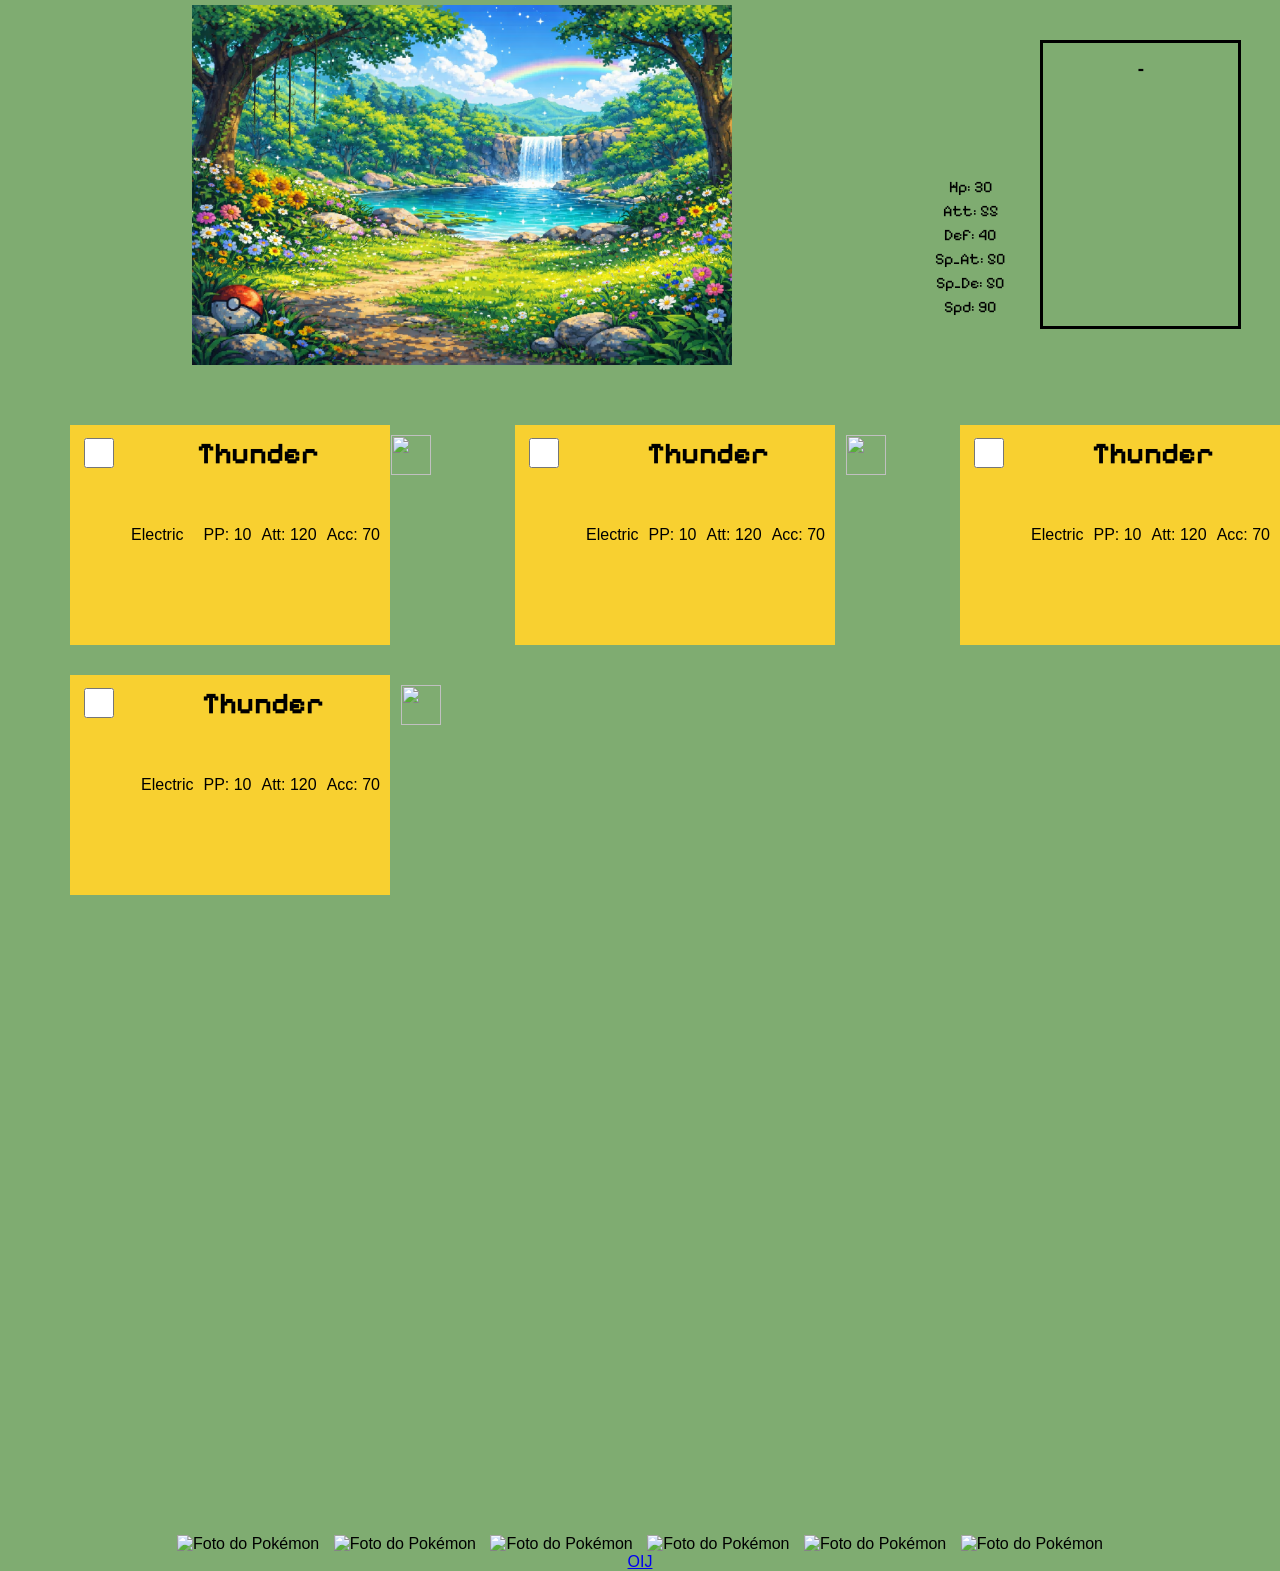
==== golpes.html @ 7b4d9cd7 "Primeiro envio" ====
<!DOCTYPE html>
<html lang="en">
<head>
    <meta charset="UTF-8">
    <meta name="viewport" content="width=device-width, initial-scale=1.0">
    <title>Document</title> 
    <link rel="stylesheet" href="golpes.css">
    <link rel="preconnect" href="https://fonts.googleapis.com">
    <link rel="preconnect" href="https://fonts.gstatic.com" crossorigin>
    <link href="https://fonts.googleapis.com/css2?family=Pixelify+Sans:wght@400..700&display=swap" rel="stylesheet">
    <script src="novo.js" defer></script>
    
</head>
<body>
    <div class="moldura-carta">
        <img id="back" src="ChatGPT Image 6 de jan. de 2026, 23_16_21.png" alt="">
        <img id="main_img" src="https://upload.wikimedia.org/wikipedia/commons/6/6c/Galovolpi.fw.png" alt="">
        <div id="back_div">
            <div class="inf">
                <p class="pokemon">
                    <strong>
                    <span id="pok_id"></span> - 
                    <span id="pok_name"></span>
                    </strong>
                </p>
                <img id="img_info" src="" alt="">
            </div>
            <p class="info">Hp: <span id="hp">30</span><br>Att: <span id="att">55</span><br>Def: <span id="def">40</span><br>Sp_At: <span id="sp_at">50</span><br>Sp_De: <span id="sp_de">50</span><br>Spd: <span id="spd">90</span></p>
        </div>

        <div id="gp_container" class="gp_container">
            
            <div class="golpes">
                <input class="check" type="checkbox">
                <h3>Thunder</h3>
                <img id="dmg_class" class="dmg_class" src="https://img.pokemondb.net/images/icons/move-special.png" alt=""> 
                <div class="info_golpe">
                <span>Electric</span>
                <br> <br> <br>
                <p>PP: 10</p>
                <p>Att: 120</p>
                <p>Acc: 70</p>
                </div>
            </div>            
            <div class="golpes">
                <input class="check" type="checkbox">
                <h3>Thunder</h3>
                <img id="dmg_class" class="dmg_class" src="https://img.pokemondb.net/images/icons/move-special.png" alt=""> 
                <div class="info_golpe">
                <span>Electric</span>
                <p>PP: 10</p>
                <p>Att: 120</p>
                <p>Acc: 70</p>
                </div>
            </div>            
            <div class="golpes">
                <input class="check" type="checkbox">
                <h3>Thunder</h3>
                <img id="dmg_class" class="dmg_class" src="https://img.pokemondb.net/images/icons/move-special.png" alt=""> 
                <div class="info_golpe">
                <span>Electric</span>
                <p>PP: 10</p>
                <p>Att: 120</p>
                <p>Acc: 70</p>
                </div>
            </div>            
            <div class="golpes">
                <input class="check" type="checkbox">
                <h3>Thunder</h3>
                <img id="dmg_class" class="dmg_class" src="https://img.pokemondb.net/images/icons/move-special.png" alt=""> 
                <div class="info_golpe">
                <span>Electric</span>
                <p>PP: 10</p>
                <p>Att: 120</p>
                <p>Acc: 70</p>
                </div>
            </div>

    
        </div>

        <img id="tcg1" class="tcgs" src="https://upload.wikimedia.org/wikipedia/commons/6/6c/Galovolpi.fw.png" alt="Foto do Pokémon">
        <img id="tcg2" class="tcgs" src="https://upload.wikimedia.org/wikipedia/commons/6/6c/Galovolpi.fw.png" alt="Foto do Pokémon">
        <img id="tcg3" class="tcgs" src="https://upload.wikimedia.org/wikipedia/commons/6/6c/Galovolpi.fw.png" alt="Foto do Pokémon">
        <img id="tcg4" class="tcgs" src="https://upload.wikimedia.org/wikipedia/commons/6/6c/Galovolpi.fw.png" alt="Foto do Pokémon">
        <img id="tcg5" class="tcgs" src="https://upload.wikimedia.org/wikipedia/commons/6/6c/Galovolpi.fw.png" alt="Foto do Pokémon">
        <img id="tcg6" class="tcgs" src="https://upload.wikimedia.org/wikipedia/commons/6/6c/Galovolpi.fw.png" alt="Foto do Pokémon">


    </div>
    
    <a href="luta.html">OIJ</a>
</body>
</html>
---- golpes.css ----
body {
    margin: 0;
    position: relative;
    text-align: center;
    background-repeat: repeat-x;
    background-image: url(https://i.pinimg.com/736x/36/84/d7/3684d769ff867b1efb8110ec2676cc99.jpg);
    background-size: 60%;
    background-color: rgb(127, 172, 113);
    font-family: pixelifysans, sans-serif;
    flex-direction: column;

}
.tcgs{
    margin-top: 50%;
    height: 320px;
    position: relative;
    left: 0;
    margin-left: 5px;
    margin-right: 5px;

}

#main_img{
    position: absolute;
    top: 140px;
    left: 430px;
    height: 150px;
}

#back{
    position: absolute;
    top: -30px;
    left: 15%;
    width: 540px;
}

#back_div{
    width: 14%;
    margin-left: 68%;
    height: 300px;
    margin-top: 35px;

}
.inf {
    border: 3.5px solid black;
    width: 195px;
    height: 283px;
    position: absolute; /* Torna o elemento posicionado em relação ao pai */
    top: 5px;
    left: 1040px;
    vertical-align: bottom;
}
#img_info{
    margin-top: -10px;
    height: 90px;
}
.info{
    margin-top: 140px;
    margin-left: 65px;
    font-family: 'Pixelify Sans', sans-serif;
    line-height: 1.5;
    position: absolute;
}
.pokemon{
    font-family: 'Pixelify Sans', sans-serif;

}

.gp_container{
    display: flex;
    flex-wrap: wrap;
    align-items: center;
    justify-content: space-between;
    margin-left: 70px;
    margin-top: 60px;
    max-width: 1400px;

}
.golpes {
    background-color: #F8D030;
    width: 300px;
    margin-top: 30px;
    display: flex; /* Ativa o Flexbox */
    justify-content: space-between; /* Espaça os itens horizontalmente */
    padding: 10px; /* Adiciona espaçamento interno */
    height: 200px;  
    text-align: center;
}

.check {
    position: relative; /* Remove o position absolute */
    margin-right: 10px; /* Espaçamento entre a checkbox e o nome */
    accent-color: #0c0d0d;
    height: 30px; /* Adjust size as needed */
    width: 30px;  /* Adjust size as needed */
}

.golpes h3 {
    flex-grow: 1; /* Faz o nome do golpe ocupar o espaço restante */
    text-align: center; /* Garante alinhamento à esquerda */
    margin-top: 0; /* Remove margens padrão */
    font-family: 'Pixelify Sans', sans-serif;
    font-size: 30px;
    margin-left: 10px;
    

}

.dmg_class {
    width: 40px;
    height: 40px;
    margin-left: 10px; /* Espaçamento entre o nome e o ícone */
}
.info_golpe{
align-items: center;
display: flex; /* Transforma a div em um contêiner flexível */
flex-direction: row; /* Garante o alinhamento horizontal (padrão) */
justify-content: center; /* (Opcional) Centraliza horizontalmente */
gap: 10px; /* (Opcional) Adiciona espaçamento entre os elementos */
margin-left: -300px;
  
}
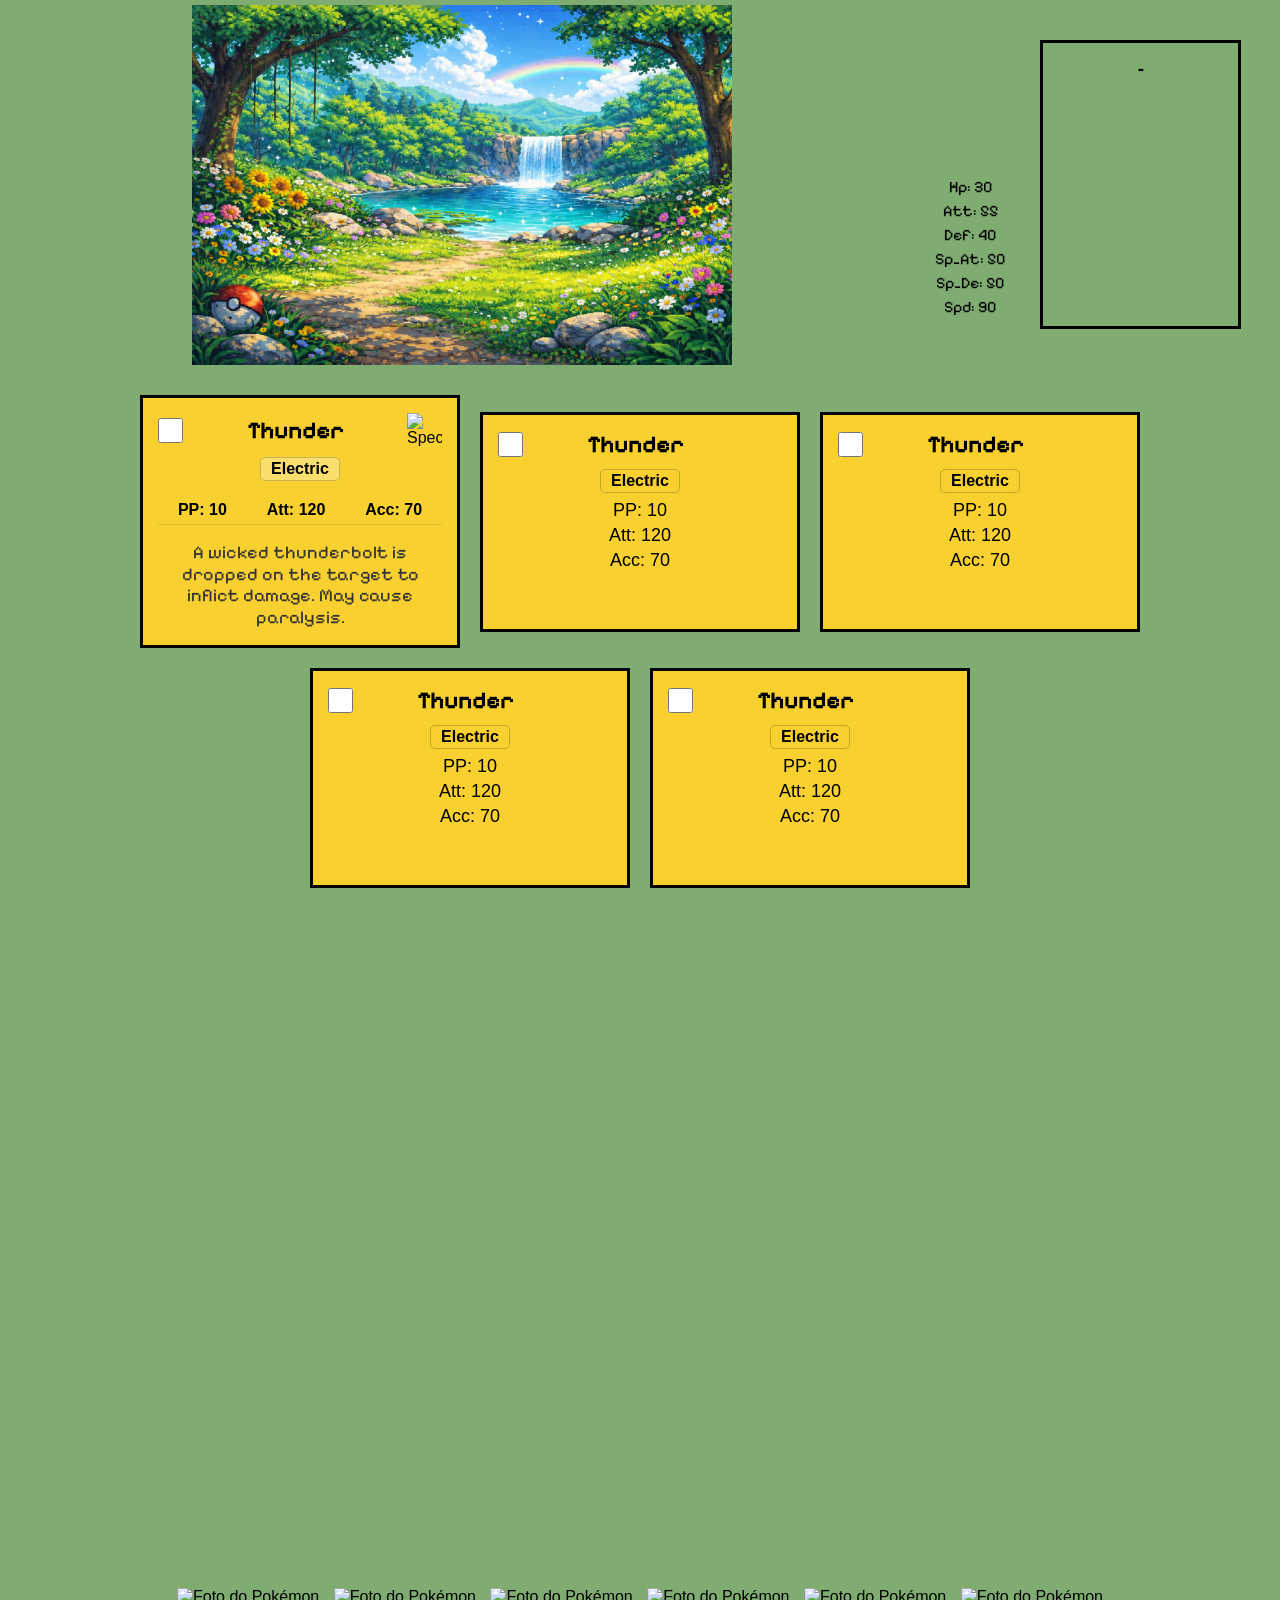
==== commit 0bc88c2d: "Consertando Design da caixa de golpes" ====
--- a/golpes.html
+++ b/golpes.html
@@ -8,6 +8,8 @@
     <link rel="preconnect" href="https://fonts.googleapis.com">
     <link rel="preconnect" href="https://fonts.gstatic.com" crossorigin>
     <link href="https://fonts.googleapis.com/css2?family=Pixelify+Sans:wght@400..700&display=swap" rel="stylesheet">
+    <link rel="preconnect" href="https://fonts.googleapis.com">
+    <link rel="preconnect" href="https://fonts.gstatic.com" crossorigin>
     <script src="novo.js" defer></script>
     
 </head>
@@ -31,51 +33,89 @@
         <div id="gp_container" class="gp_container">
             
             <div class="golpes">
-                <input class="check" type="checkbox">
-                <h3>Thunder</h3>
-                <img id="dmg_class" class="dmg_class" src="https://img.pokemondb.net/images/icons/move-special.png" alt=""> 
+                <div class="golpes_header">
+                    <input class="check" type="checkbox">
+                    <h3>Thunder</h3>
+                    <img class="dmg_class" src="https://img.pokemondb.net/images/icons/move-special.png" alt="Special">
+                </div>
+            
                 <div class="info_golpe">
-                <span>Electric</span>
-                <br> <br> <br>
-                <p>PP: 10</p>
-                <p>Att: 120</p>
-                <p>Acc: 70</p>
+                    <span class="tipo">Electric</span>
+                    
+                    <div class="stats_row">
+                        <p>PP: 10</p>
+                        <p>Att: 120</p>
+                        <p>Acc: 70</p>
+                    </div>
+            
+                    <p class="descricao">
+                        A wicked thunderbolt is dropped on the target to inflict damage. May cause paralysis.
+                    </p>
                 </div>
-            </div>            
+            </div> 
+
             <div class="golpes">
-                <input class="check" type="checkbox">
-                <h3>Thunder</h3>
-                <img id="dmg_class" class="dmg_class" src="https://img.pokemondb.net/images/icons/move-special.png" alt=""> 
+                <div class="golpes_header">
+                    <input class="check" type="checkbox">
+                    <h3>Thunder</h3>
+                    <img class="dmg_class" src="https://img.pokemondb.net/images/icons/move-special.png" alt="">
+                </div>
+            
                 <div class="info_golpe">
-                <span>Electric</span>
-                <p>PP: 10</p>
-                <p>Att: 120</p>
-                <p>Acc: 70</p>
-                </div>
-            </div>            
-            <div class="golpes">
-                <input class="check" type="checkbox">
-                <h3>Thunder</h3>
-                <img id="dmg_class" class="dmg_class" src="https://img.pokemondb.net/images/icons/move-special.png" alt=""> 
-                <div class="info_golpe">
-                <span>Electric</span>
-                <p>PP: 10</p>
-                <p>Att: 120</p>
-                <p>Acc: 70</p>
-                </div>
-            </div>            
-            <div class="golpes">
-                <input class="check" type="checkbox">
-                <h3>Thunder</h3>
-                <img id="dmg_class" class="dmg_class" src="https://img.pokemondb.net/images/icons/move-special.png" alt=""> 
-                <div class="info_golpe">
-                <span>Electric</span>
-                <p>PP: 10</p>
-                <p>Att: 120</p>
-                <p>Acc: 70</p>
+                    <span>Electric</span>
+                    <p>PP: 10</p>
+                    <p>Att: 120</p>
+                    <p>Acc: 70</p>
                 </div>
             </div>
 
+            <div class="golpes">
+                <div class="golpes_header">
+                    <input class="check" type="checkbox">
+                    <h3>Thunder</h3>
+                    <img class="dmg_class" src="https://img.pokemondb.net/images/icons/move-special.png" alt="">
+                </div>
+            
+                <div class="info_golpe">
+                    <span>Electric</span>
+                    <p>PP: 10</p>
+                    <p>Att: 120</p>
+                    <p>Acc: 70</p>
+                    
+                </div>
+            </div>
+
+            <div class="golpes">
+                <div class="golpes_header">
+                    <input class="check" type="checkbox">
+                    <h3>Thunder</h3>
+                    <img class="dmg_class" src="https://img.pokemondb.net/images/icons/move-special.png" alt="">
+                </div>
+            
+                <div class="info_golpe">
+                    <span>Electric</span>
+                    <p>PP: 10</p>
+                    <p>Att: 120</p>
+                    <p>Acc: 70</p>
+                    
+                </div>
+            </div>
+
+            <div class="golpes">
+                <div class="golpes_header">
+                    <input class="check" type="checkbox">
+                    <h3>Thunder</h3>
+                    <img class="dmg_class" src="https://img.pokemondb.net/images/icons/move-special.png" alt="">
+                </div>
+            
+                <div class="info_golpe">
+                    <span>Electric</span>
+                    <p>PP: 10</p>
+                    <p>Att: 120</p>
+                    <p>Acc: 70</p>
+                </div>
+            </div>
+             
     
         </div>
 
--- a/golpes.css
+++ b/golpes.css
@@ -66,57 +66,99 @@
 
 }
 
-.gp_container{
+.gp_container {
     display: flex;
     flex-wrap: wrap;
     align-items: center;
-    justify-content: space-between;
-    margin-left: 70px;
-    margin-top: 60px;
+    justify-content: center;
+    gap: 20px;
+    margin: 60px auto;
     max-width: 1400px;
+}
 
-}
 .golpes {
     background-color: #F8D030;
-    width: 300px;
-    margin-top: 30px;
-    display: flex; /* Ativa o Flexbox */
-    justify-content: space-between; /* Espaça os itens horizontalmente */
-    padding: 10px; /* Adiciona espaçamento interno */
-    height: 200px;  
-    text-align: center;
+    width: 320px; /* Aumentado levemente para caber a descrição */
+    min-height: 220px;
+    padding: 15px;
+    border: 3px solid #000;
+    box-sizing: border-box;
+    display: flex;
+    flex-direction: column;
+    align-items: center;
+}
+.golpes_header {
+    display: flex;
+    width: 100%;
+    justify-content: space-between;
+    align-items: center;
+    margin-bottom: 10px;
+}
+.golpes h3 {
+    margin: 0;
+    font-family: 'Pixelify Sans', sans-serif;
+    font-size: 24px;
 }
 
 .check {
-    position: relative; /* Remove o position absolute */
-    margin-right: 10px; /* Espaçamento entre a checkbox e o nome */
+    margin: 0;
     accent-color: #0c0d0d;
-    height: 30px; /* Adjust size as needed */
-    width: 30px;  /* Adjust size as needed */
-}
-
-.golpes h3 {
-    flex-grow: 1; /* Faz o nome do golpe ocupar o espaço restante */
-    text-align: center; /* Garante alinhamento à esquerda */
-    margin-top: 0; /* Remove margens padrão */
-    font-family: 'Pixelify Sans', sans-serif;
-    font-size: 30px;
-    margin-left: 10px;
-    
-
+    height: 25px;
+    width: 25px;
 }
 
 .dmg_class {
-    width: 40px;
-    height: 40px;
-    margin-left: 10px; /* Espaçamento entre o nome e o ícone */
+    width: 35px;
+    height: auto;
 }
-.info_golpe{
-align-items: center;
-display: flex; /* Transforma a div em um contêiner flexível */
-flex-direction: row; /* Garante o alinhamento horizontal (padrão) */
-justify-content: center; /* (Opcional) Centraliza horizontalmente */
-gap: 10px; /* (Opcional) Adiciona espaçamento entre os elementos */
-margin-left: -300px;
-  
+.info_golpe {
+    display: flex;
+    flex-direction: column;
+    align-items: center;
+    width: 100%;
+}
+.info_golpe span {
+    font-weight: bold;
+    border: 1px solid rgba(0,0,0,0.2);
+    padding: 2px 10px;
+    border-radius: 5px;
+    margin-bottom: 5px;
+}
+
+.info_golpe p {
+    margin: 2px 0;
+    font-size: 18px;
+}
+.tipo {
+    font-weight: bold;
+    background: rgba(255,255,255,0.3);
+    padding: 2px 15px;
+    border-radius: 4px;
+    margin-bottom: 10px;
+}
+.stats_row {
+    margin-top: 15px;
+    display: flex;
+    justify-content: space-around;
+    width: 100%;
+    border-bottom: 1px solid rgba(0,0,0,0.1);
+    margin-bottom: 15px;
+    padding-bottom: 5px;
+}
+
+.stats_row p {
+    margin: 0;
+    font-size: 16px;
+    font-weight: bold;
+}
+
+/* Descrição menor abaixo */
+.descricao {
+    margin: 5px 0 0 0;
+    font-size: 13px; /* Tamanho menor */
+    line-height: 1.2;
+    color: #333;
+    text-align: center;
+    font-family: "Pixelify Sans", sans-serif;
+    
 }
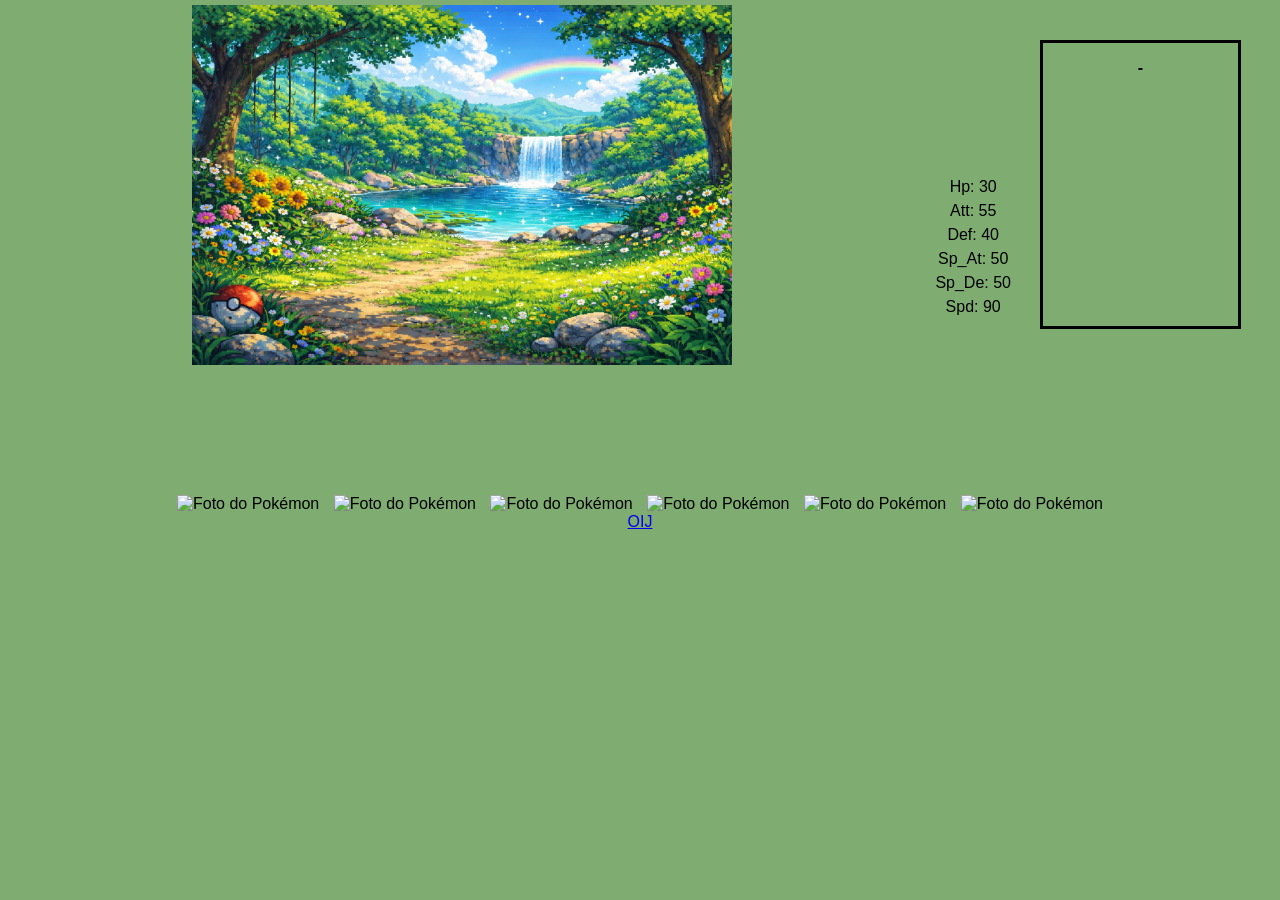
==== commit 22d88e4e: "Salva alterações atuais do projeto" ====
--- a/golpes.html
+++ b/golpes.html
@@ -32,89 +32,316 @@
 
         <div id="gp_container" class="gp_container">
             
-            <div class="golpes">
-                <div class="golpes_header">
-                    <input class="check" type="checkbox">
-                    <h3>Thunder</h3>
-                    <img class="dmg_class" src="https://img.pokemondb.net/images/icons/move-special.png" alt="Special">
-                </div>
-            
-                <div class="info_golpe">
-                    <span class="tipo">Electric</span>
-                    
-                    <div class="stats_row">
-                        <p>PP: 10</p>
-                        <p>Att: 120</p>
-                        <p>Acc: 70</p>
-                    </div>
-            
-                    <p class="descricao">
-                        A wicked thunderbolt is dropped on the target to inflict damage. May cause paralysis.
-                    </p>
-                </div>
-            </div> 
-
-            <div class="golpes">
-                <div class="golpes_header">
-                    <input class="check" type="checkbox">
-                    <h3>Thunder</h3>
-                    <img class="dmg_class" src="https://img.pokemondb.net/images/icons/move-special.png" alt="">
-                </div>
-            
-                <div class="info_golpe">
-                    <span>Electric</span>
-                    <p>PP: 10</p>
-                    <p>Att: 120</p>
-                    <p>Acc: 70</p>
-                </div>
-            </div>
-
-            <div class="golpes">
-                <div class="golpes_header">
-                    <input class="check" type="checkbox">
-                    <h3>Thunder</h3>
-                    <img class="dmg_class" src="https://img.pokemondb.net/images/icons/move-special.png" alt="">
-                </div>
-            
-                <div class="info_golpe">
-                    <span>Electric</span>
-                    <p>PP: 10</p>
-                    <p>Att: 120</p>
-                    <p>Acc: 70</p>
-                    
-                </div>
-            </div>
-
-            <div class="golpes">
-                <div class="golpes_header">
-                    <input class="check" type="checkbox">
-                    <h3>Thunder</h3>
-                    <img class="dmg_class" src="https://img.pokemondb.net/images/icons/move-special.png" alt="">
-                </div>
-            
-                <div class="info_golpe">
-                    <span>Electric</span>
-                    <p>PP: 10</p>
-                    <p>Att: 120</p>
-                    <p>Acc: 70</p>
-                    
-                </div>
-            </div>
-
-            <div class="golpes">
-                <div class="golpes_header">
-                    <input class="check" type="checkbox">
-                    <h3>Thunder</h3>
-                    <img class="dmg_class" src="https://img.pokemondb.net/images/icons/move-special.png" alt="">
-                </div>
-            
-                <div class="info_golpe">
-                    <span>Electric</span>
-                    <p>PP: 10</p>
-                    <p>Att: 120</p>
-                    <p>Acc: 70</p>
-                </div>
-            </div>
+
+            <div class="golpes">
+                <div class="golpes_header">
+                    <input class="check" type="checkbox">
+                    <h3>Thunder</h3>
+                    <img class="dmg_class" src="https://img.pokemondb.net/images/icons/move-special.png" alt="Special">
+                </div>
+            
+                <div class="info_golpe">
+                    <span class="tipo">Electric</span>
+                    
+                    <div class="stats_row">
+                        <p>PP: 10</p>
+                        <p>Att: 120</p>
+                        <p>Acc: 70</p>
+                    </div>
+            
+                    <p class="descricao">
+                        A wicked thunderbolt is dropped on the target to inflict damage. May cause paralysis.
+                    </p>
+                </div>
+            </div> 
+
+            <div class="golpes">
+                <div class="golpes_header">
+                    <input class="check" type="checkbox">
+                    <h3>Thunder</h3>
+                    <img class="dmg_class" src="https://img.pokemondb.net/images/icons/move-special.png" alt="Special">
+                </div>
+            
+                <div class="info_golpe">
+                    <span class="tipo">Electric</span>
+                    
+                    <div class="stats_row">
+                        <p>PP: 10</p>
+                        <p>Att: 120</p>
+                        <p>Acc: 70</p>
+                    </div>
+            
+                    <p class="descricao">
+                        A wicked thunderbolt is dropped on the target to inflict damage. May cause paralysis.
+                    </p>
+                </div>
+            </div> 
+
+            <div class="golpes">
+                <div class="golpes_header">
+                    <input class="check" type="checkbox">
+                    <h3>Thunder</h3>
+                    <img class="dmg_class" src="https://img.pokemondb.net/images/icons/move-special.png" alt="Special">
+                </div>
+            
+                <div class="info_golpe">
+                    <span class="tipo">Electric</span>
+                    
+                    <div class="stats_row">
+                        <p>PP: 10</p>
+                        <p>Att: 120</p>
+                        <p>Acc: 70</p>
+                    </div>
+            
+                    <p class="descricao">
+                        A wicked thunderbolt is dropped on the target to inflict damage. May cause paralysis.
+                    </p>
+                </div>
+            </div> 
+
+            <div class="golpes">
+                <div class="golpes_header">
+                    <input class="check" type="checkbox">
+                    <h3>Thunder</h3>
+                    <img class="dmg_class" src="https://img.pokemondb.net/images/icons/move-special.png" alt="Special">
+                </div>
+            
+                <div class="info_golpe">
+                    <span class="tipo">Electric</span>
+                    
+                    <div class="stats_row">
+                        <p>PP: 10</p>
+                        <p>Att: 120</p>
+                        <p>Acc: 70</p>
+                    </div>
+            
+                    <p class="descricao">
+                        A wicked thunderbolt is dropped on the target to inflict damage. May cause paralysis.
+                    </p>
+                </div>
+            </div> 
+
+            <div class="golpes">
+                <div class="golpes_header">
+                    <input class="check" type="checkbox">
+                    <h3 id="main_ti">Thunder</h3>
+                    <img class="dmg_class" src="https://img.pokemondb.net/images/icons/move-special.png" alt="Special">
+                </div>
+            
+                <div class="info_golpe">
+                    <span class="tipo">Electric</span>
+                    
+                    <div class="stats_row">
+                        <p>PP: 10</p>
+                        <p>Att: 120</p>
+                        <p>Acc: 70</p>
+                    </div>
+            
+                    <p class="descricao">
+                        A wicked thunderbolt is dropped on the target to inflict damage. May cause paralysis.
+                    </p>
+                </div>
+            </div> 
+
+            <div class="golpes">
+                <div class="golpes_header">
+                    <input class="check" type="checkbox">
+                    <h3>Thunder</h3>
+                    <img class="dmg_class" src="https://img.pokemondb.net/images/icons/move-special.png" alt="Special">
+                </div>
+            
+                <div class="info_golpe">
+                    <span class="tipo">Electric</span>
+                    
+                    <div class="stats_row">
+                        <p>PP: 10</p>
+                        <p>Att: 120</p>
+                        <p>Acc: 70</p>
+                    </div>
+            
+                    <p class="descricao">
+                        A wicked thunderbolt is dropped on the target to inflict damage. May cause paralysis.
+                    </p>
+                </div>
+            </div> 
+
+            <div class="golpes">
+                <div class="golpes_header">
+                    <input class="check" type="checkbox">
+                    <h3>Thunder</h3>
+                    <img class="dmg_class" src="https://img.pokemondb.net/images/icons/move-special.png" alt="Special">
+                </div>
+            
+                <div class="info_golpe">
+                    <span class="tipo">Electric</span>
+                    
+                    <div class="stats_row">
+                        <p>PP: 10</p>
+                        <p>Att: 120</p>
+                        <p>Acc: 70</p>
+                    </div>
+            
+                    <p class="descricao">
+                        A wicked thunderbolt is dropped on the target to inflict damage. May cause paralysis.
+                    </p>
+                </div>
+            </div> 
+
+            <div class="golpes">
+                <div class="golpes_header">
+                    <input class="check" type="checkbox">
+                    <h3>Thunder</h3>
+                    <img class="dmg_class" src="https://img.pokemondb.net/images/icons/move-special.png" alt="Special">
+                </div>
+            
+                <div class="info_golpe">
+                    <span class="tipo">Electric</span>
+                    
+                    <div class="stats_row">
+                        <p>PP: 10</p>
+                        <p>Att: 120</p>
+                        <p>Acc: 70</p>
+                    </div>
+            
+                    <p class="descricao">
+                        A wicked thunderbolt is dropped on the target to inflict damage. May cause paralysis.
+                    </p>
+                </div>
+            </div> 
+
+            <div class="golpes">
+                <div class="golpes_header">
+                    <input class="check" type="checkbox">
+                    <h3>Thunder</h3>
+                    <img class="dmg_class" src="https://img.pokemondb.net/images/icons/move-special.png" alt="Special">
+                </div>
+            
+                <div class="info_golpe">
+                    <span class="tipo">Electric</span>
+                    
+                    <div class="stats_row">
+                        <p>PP: 10</p>
+                        <p>Att: 120</p>
+                        <p>Acc: 70</p>
+                    </div>
+            
+                    <p class="descricao">
+                        A wicked thunderbolt is dropped on the target to inflict damage. May cause paralysis.
+                    </p>
+                </div>
+            </div> 
+            <div class="golpes">
+                <div class="golpes_header">
+                    <input class="check" type="checkbox">
+                    <h3 id="main_ti">Thunder</h3>
+                    <img class="dmg_class" src="https://img.pokemondb.net/images/icons/move-special.png" alt="Special">
+                </div>
+            
+                <div class="info_golpe">
+                    <span class="tipo">Electric</span>
+                    
+                    <div class="stats_row">
+                        <p>PP: 10</p>
+                        <p>Att: 120</p>
+                        <p>Acc: 70</p>
+                    </div>
+            
+                    <p class="descricao">
+                        A wicked thunderbolt is dropped on the target to inflict damage. May cause paralysis.
+                    </p>
+                </div>
+            </div> 
+
+            <div class="golpes">
+                <div class="golpes_header">
+                    <input class="check" type="checkbox">
+                    <h3>Thunder</h3>
+                    <img class="dmg_class" src="https://img.pokemondb.net/images/icons/move-special.png" alt="Special">
+                </div>
+            
+                <div class="info_golpe">
+                    <span class="tipo">Electric</span>
+                    
+                    <div class="stats_row">
+                        <p>PP: 10</p>
+                        <p>Att: 120</p>
+                        <p>Acc: 70</p>
+                    </div>
+            
+                    <p class="descricao">
+                        A wicked thunderbolt is dropped on the target to inflict damage. May cause paralysis.
+                    </p>
+                </div>
+            </div> 
+
+            <div class="golpes">
+                <div class="golpes_header">
+                    <input class="check" type="checkbox">
+                    <h3>Thunder</h3>
+                    <img class="dmg_class" src="https://img.pokemondb.net/images/icons/move-special.png" alt="Special">
+                </div>
+            
+                <div class="info_golpe">
+                    <span class="tipo">Electric</span>
+                    
+                    <div class="stats_row">
+                        <p>PP: 10</p>
+                        <p>Att: 120</p>
+                        <p>Acc: 70</p>
+                    </div>
+            
+                    <p class="descricao">
+                        A wicked thunderbolt is dropped on the target to inflict damage. May cause paralysis.
+                    </p>
+                </div>
+            </div> 
+
+            <div class="golpes">
+                <div class="golpes_header">
+                    <input class="check" type="checkbox">
+                    <h3>Thunder</h3>
+                    <img class="dmg_class" src="https://img.pokemondb.net/images/icons/move-special.png" alt="Special">
+                </div>
+            
+                <div class="info_golpe">
+                    <span class="tipo">Electric</span>
+                    
+                    <div class="stats_row">
+                        <p>PP: 10</p>
+                        <p>Att: 120</p>
+                        <p>Acc: 70</p>
+                    </div>
+            
+                    <p class="descricao">
+                        A wicked thunderbolt is dropped on the target to inflict damage. May cause paralysis.
+                    </p>
+                </div>
+            </div> 
+
+            <div class="golpes">
+                <div class="golpes_header">
+                    <input class="check" type="checkbox">
+                    <h3>Thunder</h3>
+                    <img class="dmg_class" src="https://img.pokemondb.net/images/icons/move-special.png" alt="Special">
+                </div>
+            
+                <div class="info_golpe">
+                    <span class="tipo">Electric</span>
+                    
+                    <div class="stats_row">
+                        <p>PP: 10</p>
+                        <p>Att: 120</p>
+                        <p>Acc: 70</p>
+                    </div>
+            
+                    <p class="descricao">
+                        A wicked thunderbolt is dropped on the target to inflict damage. May cause paralysis.
+                    </p>
+                </div>
+            </div> 
+
+
+
              
     
         </div>
--- a/golpes.css
+++ b/golpes.css
@@ -9,156 +9,105 @@
     font-family: pixelifysans, sans-serif;
     flex-direction: column;
 
-}
-.tcgs{
-    margin-top: 50%;
-    height: 320px;
-    position: relative;
-    left: 0;
-    margin-left: 5px;
-    margin-right: 5px;
+}/* --- Elementos do Topo (Mantidos) --- */
+.tcgs { margin-top: 50px; height: 320px; position: relative; margin: 0 5px; }
+#main_img { position: absolute; top: 140px; left: 430px; height: 150px; }
+#back { position: absolute; top: -30px; left: 15%; width: 540px; }
+#back_div { width: 14%; margin-left: 68%; height: 300px; margin-top: 35px; }
+.inf { border: 3.5px solid black; width: 195px; height: 283px; position: absolute; top: 5px; left: 1040px; }
+#img_info { margin-top: -10px; height: 90px; }
+.info { margin-top: 140px; margin-left: 65px; line-height: 1.5; position: absolute; }
 
-}
-
-#main_img{
-    position: absolute;
-    top: 140px;
-    left: 430px;
-    height: 150px;
-}
-
-#back{
-    position: absolute;
-    top: -30px;
-    left: 15%;
-    width: 540px;
-}
-
-#back_div{
-    width: 14%;
-    margin-left: 68%;
-    height: 300px;
-    margin-top: 35px;
-
-}
-.inf {
-    border: 3.5px solid black;
-    width: 195px;
-    height: 283px;
-    position: absolute; /* Torna o elemento posicionado em relação ao pai */
-    top: 5px;
-    left: 1040px;
-    vertical-align: bottom;
-}
-#img_info{
-    margin-top: -10px;
-    height: 90px;
-}
-.info{
-    margin-top: 140px;
-    margin-left: 65px;
-    font-family: 'Pixelify Sans', sans-serif;
-    line-height: 1.5;
-    position: absolute;
-}
-.pokemon{
-    font-family: 'Pixelify Sans', sans-serif;
-
-}
+/* --- SEÇÃO DOS GOLPES (AJUSTADA PARA 6 POR LINHA) --- */
 
 .gp_container {
     display: flex;
     flex-wrap: wrap;
-    align-items: center;
+    align-items: flex-start;
     justify-content: center;
-    gap: 20px;
-    margin: 60px auto;
-    max-width: 1400px;
+    gap: 10px; /* Reduzi o espaço entre as caixas */
+    margin: 80px auto;
+    max-width: 95%; /* Ocupa quase toda a largura para caber os 6 */
 }
 
 .golpes {
     background-color: #F8D030;
-    width: 320px; /* Aumentado levemente para caber a descrição */
-    min-height: 220px;
-    padding: 15px;
-    border: 3px solid #000;
+    width: 190px; /* Largura reduzida para caber 6 por linha */
+    min-height: 180px; /* Altura reduzida proporcionalmente */
+    padding: 8px; /* Padding menor */
+    border: 2px solid #000;
     box-sizing: border-box;
     display: flex;
     flex-direction: column;
     align-items: center;
 }
+
 .golpes_header {
     display: flex;
     width: 100%;
     justify-content: space-between;
     align-items: center;
-    margin-bottom: 10px;
+    margin-bottom: 5px;
 }
+
 .golpes h3 {
     margin: 0;
-    font-family: 'Pixelify Sans', sans-serif;
-    font-size: 24px;
+    font-size: 16px; /* Fonte menor */
+    text-transform: capitalize;
+    white-space: nowrap;
+    overflow: hidden;
+    text-overflow: ellipsis; /* Corta o nome se for muito longo */
 }
 
 .check {
     margin: 0;
     accent-color: #0c0d0d;
-    height: 25px;
-    width: 25px;
+    height: 18px; /* Checkbox menor */
+    width: 18px;
 }
 
 .dmg_class {
-    width: 35px;
+    width: 20px; /* Ícone menor */
     height: auto;
 }
+
 .info_golpe {
     display: flex;
     flex-direction: column;
     align-items: center;
     width: 100%;
 }
-.info_golpe span {
+
+.tipo {
+    font-size: 12px; /* Fonte menor */
     font-weight: bold;
-    border: 1px solid rgba(0,0,0,0.2);
-    padding: 2px 10px;
-    border-radius: 5px;
+    background: rgba(255,255,255,0.4);
+    padding: 1px 8px;
+    border-radius: 3px;
     margin-bottom: 5px;
 }
 
-.info_golpe p {
-    margin: 2px 0;
-    font-size: 18px;
-}
-.tipo {
-    font-weight: bold;
-    background: rgba(255,255,255,0.3);
-    padding: 2px 15px;
-    border-radius: 4px;
-    margin-bottom: 10px;
-}
 .stats_row {
-    margin-top: 15px;
+    margin-top: 5px;
     display: flex;
-    justify-content: space-around;
+    justify-content: space-between;
     width: 100%;
     border-bottom: 1px solid rgba(0,0,0,0.1);
-    margin-bottom: 15px;
-    padding-bottom: 5px;
+    margin-bottom: 8px;
+    padding-bottom: 3px;
 }
 
 .stats_row p {
     margin: 0;
-    font-size: 16px;
+    font-size: 11px; /* Stats bem menores para caber na linha */
     font-weight: bold;
 }
 
-/* Descrição menor abaixo */
 .descricao {
-    margin: 5px 0 0 0;
-    font-size: 13px; /* Tamanho menor */
-    line-height: 1.2;
-    color: #333;
+    margin: 0;
+    font-size: 15px; /* Descrição bem pequena */
+    line-height: 1.1;
+    color: #222;
     text-align: center;
     font-family: "Pixelify Sans", sans-serif;
-    
 }
